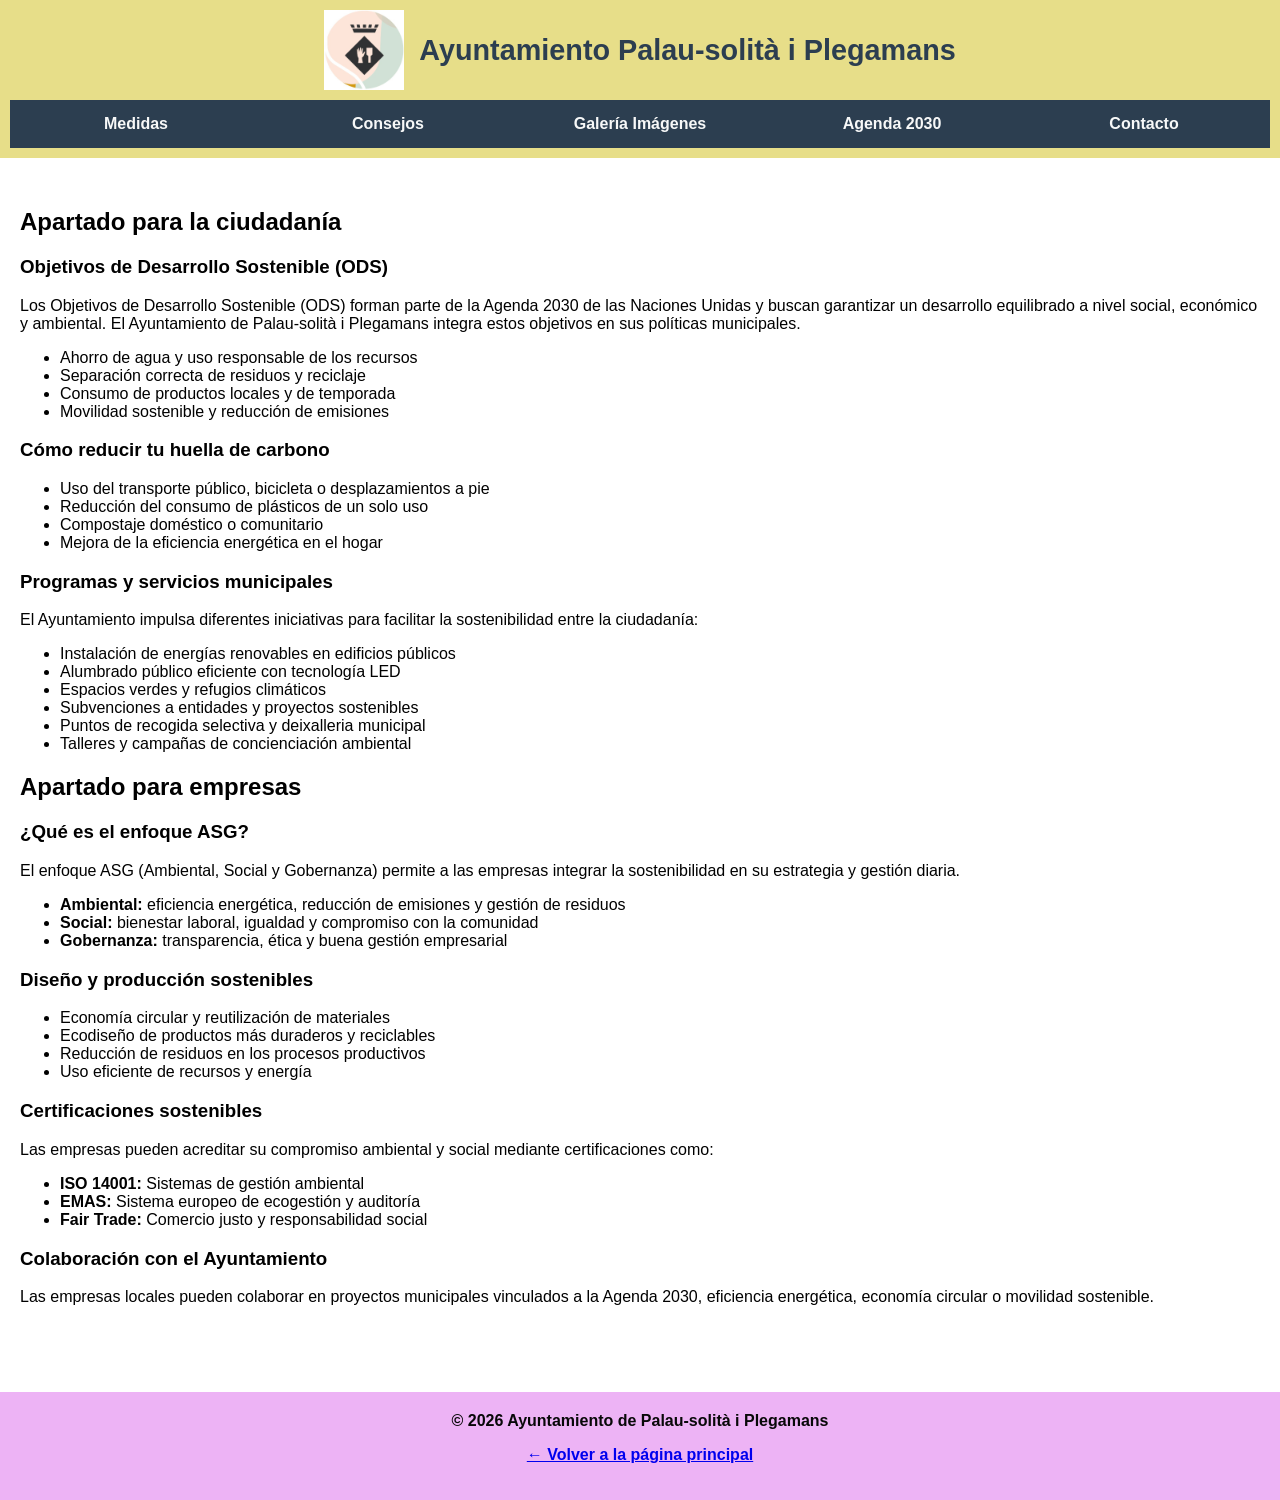
==== Pagina2-Consejos.html @ bc9cb05e "Update Pagina2-Consejos.html" ====
<!DOCTYPE html>
<html lang="es">
<head>
    <meta charset="UTF-8">
    <meta name="viewport" content="width=device-width, initial-scale=1.0">
    <title>Consejos - Palau-solità i Plegamans</title>

    <link rel="stylesheet" href="css/estilo.css">
    <link rel="stylesheet" href="css/consejos.css">
</head>

<body>
    <header>
        <div class="header-container">
            <img src="imagenes/escudo.jpg" alt="Logo" class="logo">
            <h1>Ayuntamiento Palau-solità i Plegamans</h1>
        </div>
        <nav>
            <ul class="menu">
                <li><a href="Pagina4-Medidas.html">Medidas</a></li>
                <li><a href="Pagina2-Consejos.html" class="active">Consejos</a></li>
                <li><a href="Pagina3-ImagenesGaleria.html">Galería Imágenes</a></li>
                <li><a href="Pagina5-Agenda2030.html">Agenda 2030</a></li>
                <li><a href="Pagina6-Contacto.html">Contacto</a></li>
            </ul>
        </nav>
    </header>

    <main>
        <div class="container-secciones">
            <section class="seccion-contenido">
                <h2>Apartado para la ciudadanía</h2>

                <div class="consejos-grid">
                    <article class="consejo-item">
                        <h3>Objetivos de Desarrollo Sostenible (ODS)</h3>
                        <p>
                            Los Objetivos de Desarrollo Sostenible (ODS) forman parte de la Agenda 2030 de las Naciones Unidas
                            y buscan garantizar un desarrollo equilibrado a nivel social, económico y ambiental.
                            El Ayuntamiento de Palau-solità i Plegamans integra estos objetivos en sus políticas municipales.
                        </p>
                        <ul>
                            <li>Ahorro de agua y uso responsable de los recursos</li>
                            <li>Separación correcta de residuos y reciclaje</li>
                            <li>Consumo de productos locales y de temporada</li>
                            <li>Movilidad sostenible y reducción de emisiones</li>
                        </ul>
                    </article>

                    <article class="consejo-item">
                        <h3>Cómo reducir tu huella de carbono</h3>
                        <ul>
                            <li>Uso del transporte público, bicicleta o desplazamientos a pie</li>
                            <li>Reducción del consumo de plásticos de un solo uso</li>
                            <li>Compostaje doméstico o comunitario</li>
                            <li>Mejora de la eficiencia energética en el hogar</li>
                        </ul>
                    </article>

                    <article class="consejo-item">
                        <h3>Programas y servicios municipales</h3>
                        <p>
                            El Ayuntamiento impulsa diferentes iniciativas para facilitar la sostenibilidad entre la ciudadanía:
                        </p>
                        <ul>
                            <li>Instalación de energías renovables en edificios públicos</li>
                            <li>Alumbrado público eficiente con tecnología LED</li>
                            <li>Espacios verdes y refugios climáticos</li>
                            <li>Subvenciones a entidades y proyectos sostenibles</li>
                            <li>Puntos de recogida selectiva y deixalleria municipal</li>
                            <li>Talleres y campañas de concienciación ambiental</li>
                        </ul>
                    </article>
                </div>
            </section>

            <!-- APARTADO EMPRESAS -->
            <section class="seccion-contenido">
                <h2>Apartado para empresas</h2>

                <div class="consejos-grid">
                    <article class="consejo-item">
                        <h3>¿Qué es el enfoque ASG?</h3>
                        <p>
                            El enfoque ASG (Ambiental, Social y Gobernanza) permite a las empresas integrar la sostenibilidad
                            en su estrategia y gestión diaria.
                        </p>
                        <ul>
                            <li><strong>Ambiental:</strong> eficiencia energética, reducción de emisiones y gestión de residuos</li>
                            <li><strong>Social:</strong> bienestar laboral, igualdad y compromiso con la comunidad</li>
                            <li><strong>Gobernanza:</strong> transparencia, ética y buena gestión empresarial</li>
                        </ul>
                    </article>

                    <article class="consejo-item">
                        <h3>Diseño y producción sostenibles</h3>
                        <ul>
                            <li>Economía circular y reutilización de materiales</li>
                            <li>Ecodiseño de productos más duraderos y reciclables</li>
                            <li>Reducción de residuos en los procesos productivos</li>
                            <li>Uso eficiente de recursos y energía</li>
                        </ul>
                    </article>

                    <article class="consejo-item">
                        <h3>Certificaciones sostenibles</h3>
                        <p>Las empresas pueden acreditar su compromiso ambiental y social mediante certificaciones como:</p>
                        <ul>
                            <li><strong>ISO 14001:</strong> Sistemas de gestión ambiental</li>
                            <li><strong>EMAS:</strong> Sistema europeo de ecogestión y auditoría</li>
                            <li><strong>Fair Trade:</strong> Comercio justo y responsabilidad social</li>
                        </ul>
                    </article>

                    <article class="consejo-item">
                        <h3>Colaboración con el Ayuntamiento</h3>
                        <p>
                            Las empresas locales pueden colaborar en proyectos municipales vinculados a la Agenda 2030,
                            eficiencia energética, economía circular o movilidad sostenible.
                        </p>
                    </article>
                </div>
            </section>
        </div>
    </main>

     <footer>
        © 2026 Ayuntamiento de Palau-solità i Plegamans
       <p class="enlace-inicio">
        <a href="index.html">← Volver a la página principal</a>
    </p>
    </footer>
</body>
</html>
---- css/estilo.css ----
body {
    margin: 0;
    font-family: Arial, sans-serif;
}

/* HEADER */

                header {
                    background-color: #e7de89;
                    padding: 10px;
                    text-align: center;
                }

                .header-container {
                    display: flex;
                    align-items: center;
                    justify-content: center;
                    gap: 15px;
                    flex-wrap: wrap;
                }

                .logo {
                    height: 80px;
                    width: auto;
                }

                header h1 {
                    margin: 0;
                    font-size: 1.8rem;
                    color: #2c3e50;
                }

/* MENÚ */

                .menu {
                    list-style: none;
                    padding: 0;
                    margin: 10px 0 0 0;
                    display: flex;
                    justify-content: space-around;
                    width: 100%;
                    background-color: #2c3e50;
                }

                .menu li {
                    flex: 1;
                    text-align: center;
                }

                .menu a {
                    color: #f7f8f8;
                    text-decoration: none;
                    font-weight: bold;
                    display: block;
                    padding: 15px 10px;
                    transition: all 0.3s;
                }

                .menu a:hover {
                    background-color: rgba(255, 255, 255, 0.2);
                    text-decoration: underline;
                }

/* CONTENIDO PRINCIPAL */

                    main {
                        padding: 30px 20px;
                    }

                    .main-container {
                        display: flex;
                        flex-wrap: wrap;
                        gap: 40px;
                        max-width: 1200px;
                        margin: 0 auto;
                        align-items: flex-start;
                    }
                    .main-container {
                        display: flex;
                        gap: 30px;

                        align-items: flex-start;
                    }

                    

                    /* NOTICIAS / EVENTOS A LA DERECHA */
                    .eventos-lista {
                        flex: 0 0 380px;
                        background-color: #f5f7f8;
                        padding: 20px;
                        border-radius: 10px;
                        box-shadow: 0 5px 15px rgba(0,0,0,0.1);
                    }
/* IMAGEN CON HOVER */

                .imagen-hover {
                    position: relative;
                    flex: 1;
                    min-width: 300px;
                    max-width: 600px;
                    border-radius: 10px;
                    overflow: hidden;
                    box-shadow: 0 5px 15px rgba(0,0,0,0.2);
                }

                .imagen-hover img {
                    width: 100%;
                    height: 400px;
                    object-fit: cover;
                    display: block;
                }

                .texto-hover {
                    position: absolute;
                    top: 0;
                    left: 0;
                    width: 100%;
                    height: 100%;
                    background: rgba(0,0,0,0.6);
                    color: rgb(255, 246, 246);
                    display: flex;
                    align-items: center;
                    justify-content: center;
                    opacity: 0;
                    transition: opacity 0.3s;
                    text-align: center;
                    font-size: 1.5rem;
                    font-weight: bold;
                    padding: 20px;
                }

                .imagen-hover:hover .texto-hover {
                    opacity: 1;
                }

/*NOTICIAS MEDIOAMBIENTALES*/

            .noticias-medioambiente {
                display: flex;
                flex-direction: column;
                gap: 16px;
                margin-top: 20px;
            }

            .noticia {
                background-color: #e7de89;
                border-left: 5px solid #2c3e50;
                padding: 15px;
                border-radius: 6px;
            }

            .noticia h3 {
                margin: 0 0 8px 0;
                font-size: 1.1rem;
                color: #2c3e50;
            }

            .noticia p {
                margin: 0;
                font-size: 0.95rem;
                color: #333;
            }

/* LISTA DE EVENTOS */

                .eventos-lista {
                    flex: 1;
                    min-width: 300px;
                    max-width: 550px;
                    background-color: white;
                    border-radius: 10px;
                    padding: 25px;
                    box-shadow: 0 5px 15px rgba(0,0,0,0.1);
                }

                .events-title {
                    color: #2c3e50;
                    border-bottom: 3px solid #e7de89;
                    padding-bottom: 10px;
                    margin-bottom: 25px;
                    font-size: 1.8rem;
                    text-align: center;
                }

                .event-list {
                    list-style-type: none;
                    padding: 0;
                    margin: 0;
                }

                .event-item {
                    padding: 18px 0;
                    border-bottom: 2px solid #eee;
                    display: flex;
                    flex-direction: column;
                    transition: all 0.3s ease;
                    position: relative;
                }

                .event-item:hover {
                    background-color: #f9f9f9;
                    padding-left: 10px;
                    border-left: 4px solid #2c3e50;
                }

                .event-item:last-child {
                    border-bottom: none;
                }

                .event-fecha {
                            display: block;
                            background-color: #2c3e50;
                            color: white;
                            padding: 6px 15px;
                            border-radius: 4px;
                            font-size: 0.95rem;
                            font-weight: bold;
                            margin-bottom: 12px;
                            width: fit-content;
                            box-shadow: 0 2px 4px rgba(0,0,0,0.1);
                        }

                        .event-nombre {
                            font-size: 1.3rem;
                            color: #2c3e50;
                            font-weight: bold;
                            line-height: 1.4;
                            padding-left: 5px;
                            border-left: 3px solid transparent;
                            transition: all 0.3s;
                        }

                        .event-item:hover .event-nombre {
                            color: #3498db;
                            border-left-color: #3498db;
                        }

/* FOOTER */

            footer {
                background-color: #edb3f5;
                color: rgb(8, 8, 8);
                text-align: center;
                padding: 20px;
                margin-top: 40px;
                font-weight: bold;
            }

/* RESPONSIVE */

            @media (max-width: 768px) {
                .main-container {
                    flex-direction: column;
                    align-items: center;
                }
                
                .imagen-hover, .eventos-lista {
                    max-width: 100%;
                }
                
                .header-container {
                    flex-direction: column;
                    gap: 10px;
                }
                
                .menu {
                    flex-direction: column;
                }
                
                .menu li {
                    margin-bottom: 2px;
                }
                
                header h1 {
                    font-size: 1.5rem;
                }
                
                .imagen-hover img {
                    height: 300px;
                }
            }
/*CONTACTO*/
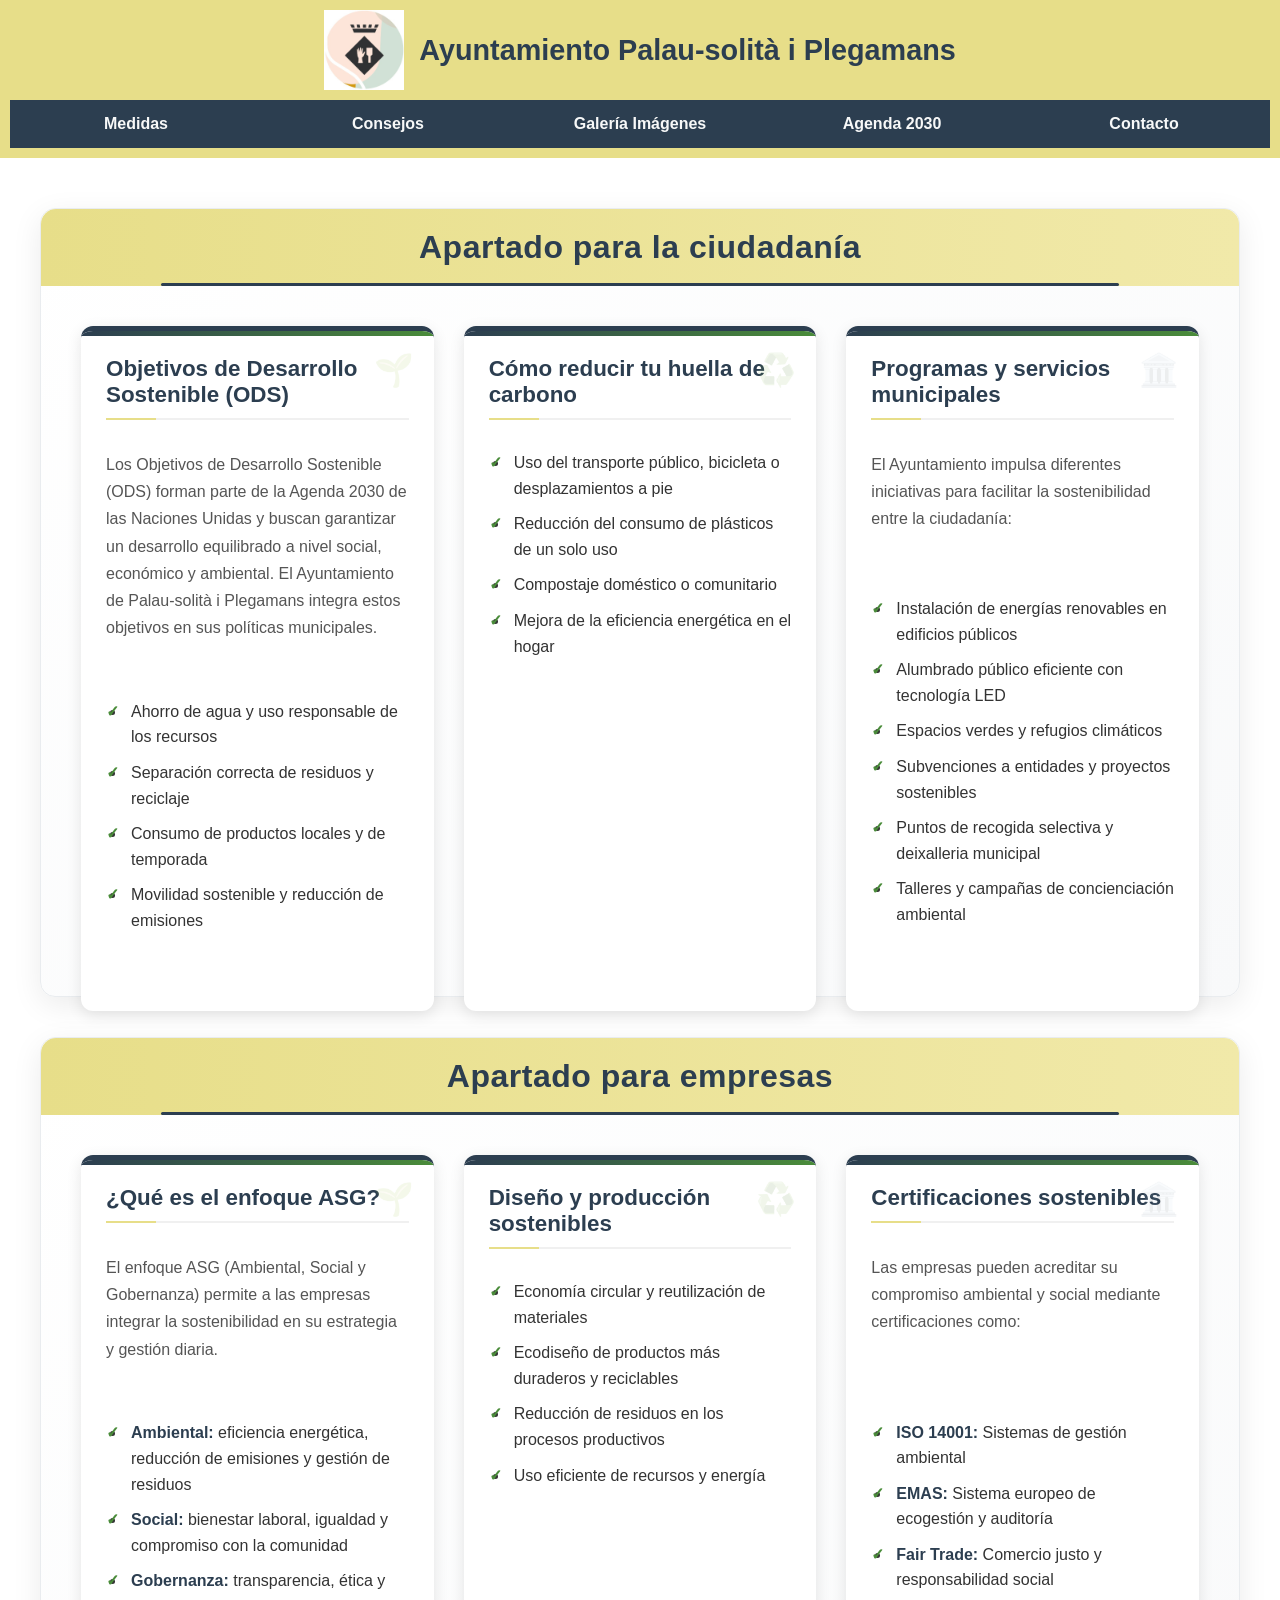
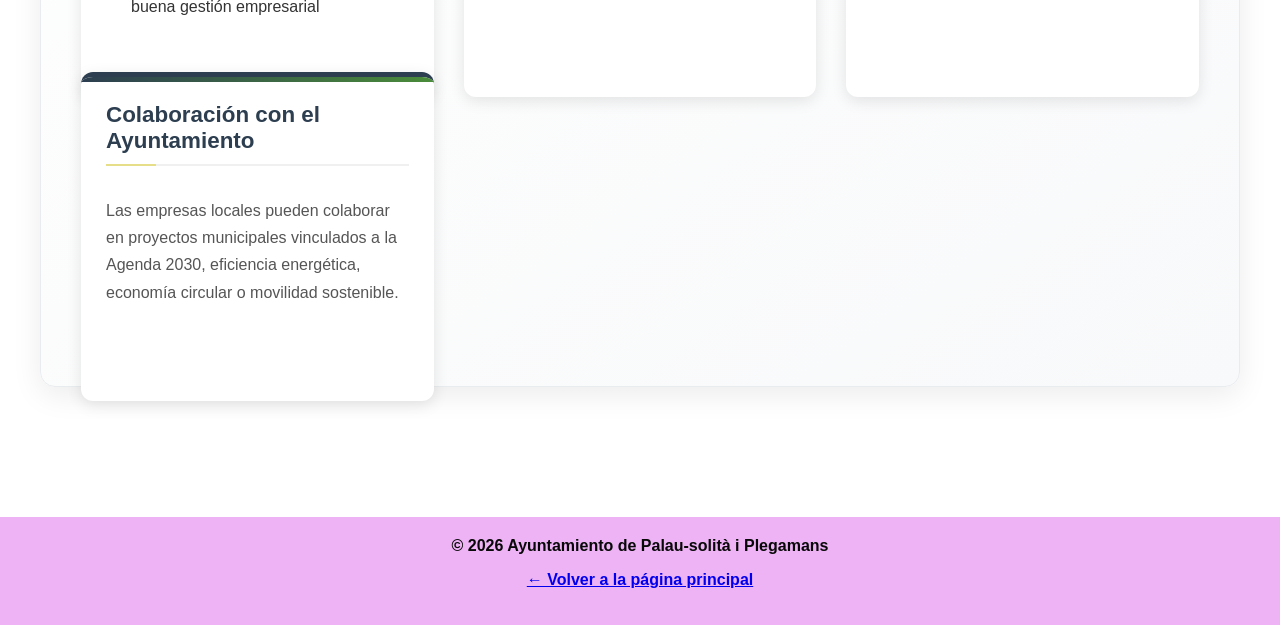
==== commit 4482c107: "Add favicon link to Pagina2-Consejos.html" ====
--- a/Pagina2-Consejos.html
+++ b/Pagina2-Consejos.html
@@ -4,6 +4,7 @@
     <meta charset="UTF-8">
     <meta name="viewport" content="width=device-width, initial-scale=1.0">
     <title>Consejos - Palau-solità i Plegamans</title>
+     <link rel="icon" href="imagenes/escudo.jpg" type="image/jpeg">
 
     <link rel="stylesheet" href="css/estilo.css">
     <link rel="stylesheet" href="css/consejos.css">
@@ -132,3 +133,4 @@
     </footer>
 </body>
 </html>
+
--- a/css/estilo.css
+++ b/css/estilo.css
@@ -40,6 +40,7 @@
                     justify-content: space-around;
                     width: 100%;
                     background-color: #2c3e50;
+                    text-decoration: none;
                 }
 
                 .menu li {
@@ -282,3 +283,4 @@
             }
 /*CONTACTO*/
 
+
--- a/css/consejos.css
+++ b/css/consejos.css
@@ -0,0 +1,211 @@
+/* ===== ESTILOS ESPECÍFICOS PARA PÁGINA DE CONSEJOS ===== */
+
+/* Contenedor principal */
+.container-secciones {
+    max-width: 1200px;
+    margin: 0 auto;
+    padding: 20px;
+}
+
+/* Secciones de contenido */
+.seccion-contenido {
+    background: linear-gradient(145deg, #ffffff, #f8f9fa);
+    border-radius: 15px;
+    padding: 30px;
+    margin-bottom: 40px;
+    box-shadow: 0 8px 30px rgba(0, 0, 0, 0.08);
+    border: 1px solid #e9ecef;
+    transition: transform 0.3s ease, box-shadow 0.3s ease;
+}
+
+.seccion-contenido:hover {
+    transform: translateY(-5px);
+    box-shadow: 0 12px 40px rgba(0, 0, 0, 0.12);
+}
+
+/* Títulos de sección */
+.seccion-contenido h2 {
+    color: #2c3e50;
+    text-align: center;
+    padding: 20px;
+    margin: -30px -30px 30px -30px;
+    background: linear-gradient(to right, #e7de89, #f1e9a9);
+    border-radius: 15px 15px 0 0;
+    font-size: 2rem;
+    font-weight: 700;
+    letter-spacing: 0.5px;
+    position: relative;
+    overflow: hidden;
+}
+
+.seccion-contenido h2::after {
+    content: '';
+    position: absolute;
+    bottom: 0;
+    left: 10%;
+    right: 10%;
+    height: 3px;
+    background: #2c3e50;
+    border-radius: 2px;
+}
+
+/* Grid de consejos */
+.consejos-grid {
+    display: grid;
+    grid-template-columns: repeat(auto-fit, minmax(350px, 1fr));
+    gap: 30px;
+    padding: 10px;
+}
+
+/* Tarjetas de consejos */
+.consejo-item {
+    background: white;
+    border-radius: 12px;
+    padding: 25px;
+    box-shadow: 0 4px 15px rgba(0, 0, 0, 0.1);
+    transition: all 0.3s ease;
+    border-top: 5px solid #2c3e50;
+    position: relative;
+    overflow: hidden;
+    height: 100%;
+    display: flex;
+    flex-direction: column;
+}
+
+.consejo-item::before {
+    content: '';
+    position: absolute;
+    top: 0;
+    left: 0;
+    width: 100%;
+    height: 5px;
+    background: linear-gradient(to right, #2c3e50, #4a8c3a);
+}
+
+.consejo-item:hover {
+    transform: translateY(-8px);
+    box-shadow: 0 15px 35px rgba(0, 0, 0, 0.15);
+    border-top-color: #4a8c3a;
+}
+
+/* Iconos para cada tipo de consejo */
+.consejo-item:nth-child(1)::after {
+    content: '🌱';
+    position: absolute;
+    top: 20px;
+    right: 20px;
+    font-size: 2rem;
+    opacity: 0.1;
+}
+
+.consejo-item:nth-child(2)::after {
+    content: '♻️';
+    position: absolute;
+    top: 20px;
+    right: 20px;
+    font-size: 2rem;
+    opacity: 0.1;
+}
+
+.consejo-item:nth-child(3)::after {
+    content: '🏛️';
+    position: absolute;
+    top: 20px;
+    right: 20px;
+    font-size: 2rem;
+    opacity: 0.1;
+}
+
+/* Títulos de artículos */
+.consejo-item h3 {
+    color: #2c3e50;
+    margin-top: 0;
+    margin-bottom: 15px;
+    font-size: 1.4rem;
+    font-weight: 600;
+    padding-bottom: 10px;
+    border-bottom: 2px solid #f0f0f0;
+    position: relative;
+}
+
+.consejo-item h3::after {
+    content: '';
+    position: absolute;
+    bottom: -2px;
+    left: 0;
+    width: 50px;
+    height: 2px;
+    background: #e7de89;
+}
+
+/* Párrafos */
+.consejo-item p {
+    color: #555;
+    line-height: 1.7;
+    margin-bottom: 15px;
+    flex-grow: 1;
+}
+
+/* Listas */
+.consejo-item ul {
+    padding-left: 20px;
+    margin: 15px 0;
+    flex-grow: 1;
+}
+
+.consejo-item li {
+    margin-bottom: 10px;
+    line-height: 1.6;
+    color: #333;
+    padding-left: 5px;
+    position: relative;
+}
+
+.consejo-item li::before {
+    content: '✓';
+    color: #4a8c3a;
+    font-weight: bold;
+    position: absolute;
+    left: -20px;
+}
+
+.consejo-item li strong {
+    color: #2c3e50;
+    font-weight: 600;
+}
+
+/* Enlaces dentro de los consejos */
+.consejo-item a {
+    color: #2c3e50;
+    text-decoration: none;
+    font-weight: 600;
+    border-bottom: 2px solid transparent;
+    transition: all 0.3s;
+}
+
+.consejo-item a:hover {
+    color: #4a8c3a;
+    border-bottom-color: #4a8c3a;
+}
+
+/* Separador visual entre secciones */
+.seccion-separador {
+    height: 2px;
+    background: linear-gradient(to right, transparent, #e7de89, transparent);
+    margin: 40px auto;
+    max-width: 800px;
+}
+
+/* Badges para categorías */
+.badge-categoria {
+    display: inline-block;
+    padding: 5px 12px;
+    background: #e7de89;
+    color: #2c3e50;
+    border-radius: 20px;
+    font-size: 0.8rem;
+    font-weight: 600;
+    margin-bottom: 10px;
+    text-transform: uppercase;
+    letter-spacing: 0.5px;
+}
